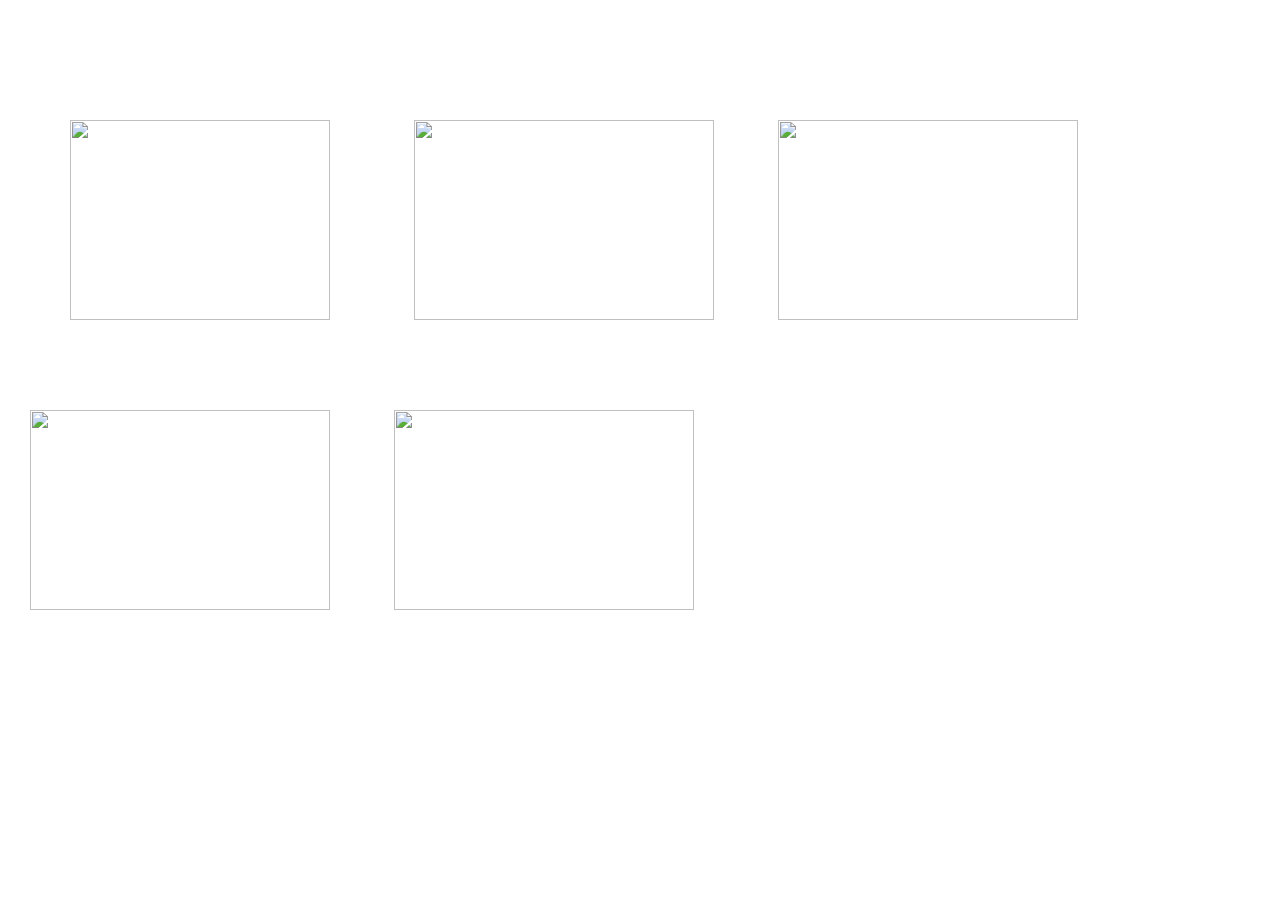
==== cod.html @ 0372e729 "Add files via upload" ====
<!DOCTYPE html>
<html lang="en">
<head>
    <meta charset="UTF-8">
    <meta http-equiv="X-UA-Compatible" content="IE=edge">
    <meta name="viewport" content="width=device-width, initial-scale=1.0">
    <title>Call Of Duty: Warzone</title>
</head>

    <style>

body,html{

 height: 100%; 
 
 margin: 0;
 margin-top: 0;


}


.picture1{
    padding: 20px;
    margin-top: 100px;
    
    margin-left: 50px;
    margin-right: 30px;
    width: 260px;

height:200px;

}
.picture2{
    padding: 20px;
    margin-top: 50px;
    
    margin-left: 10px;
    margin-right: 10px;
    width: 300px;

height:200px;

}
.picture3{
    padding: 20px;
    margin-top: 50px;
    
    margin-left: 10px;
    margin-right: 40px;
    width: 300px;

height:200px;

}
.picture4{
    padding: 20px;
    margin-top: 50px;
    
    margin-left: 10px;
    margin-right: 10px;
    width: 300px;

height:200px;

}
.picture5{
    padding: 20px;
    margin-top: 50px;
    
    margin-left: 10px;
    margin-right: 10px;
    width: 300px;

height:200px;

}



.background{ 
  background: url(codwall.jpg) no-repeat;
  height: 100%; 
 
  background-position: center;
  background-repeat: no-repeat;
  background-size: cover;
 
}


 </style>
 <body>
     

<div class="background">



<a href="s1optic.html"><img class="picture1" src="s1optic.PNG"></a>
<a href="comp.html"><img class="picture2" src="s1comp.PNG"></a>
<a href="eunited.html"><img class="picture3" src="eunited.png"></a>
<a href="luminosity.html"><img class="picture4" src="luminosity.png"></a>
<a href="s1faze.html"><img class="picture5" src="s1faze.png"></a>





</div>
</body>


</html>
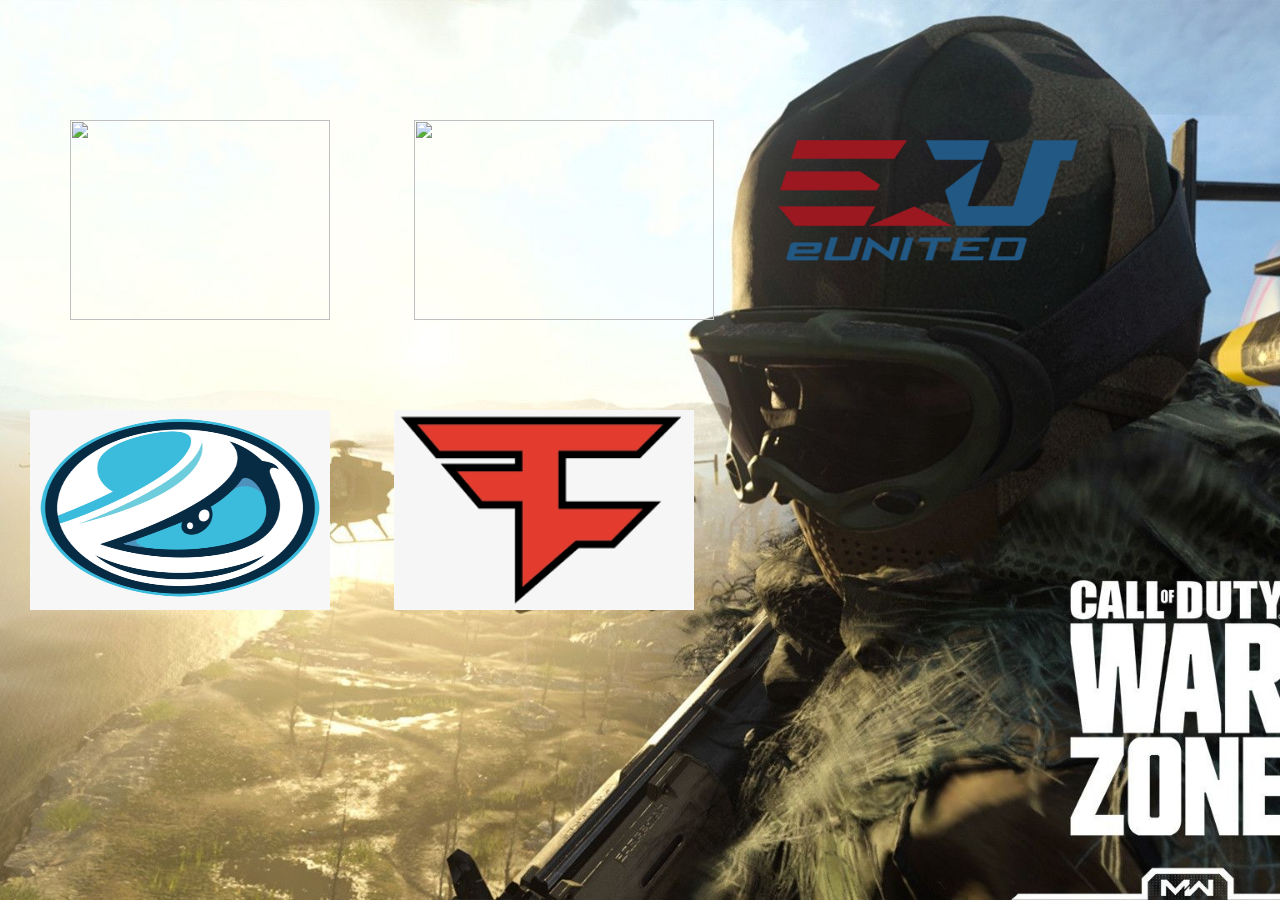
==== commit cfc6923e: "Update cod.html" ====
--- a/cod.html
+++ b/cod.html
@@ -79,7 +79,7 @@
 
 
 .background{ 
-  background: url(codwall.jpg) no-repeat;
+  background: url(images/codwall.jpg) no-repeat;
   height: 100%; 
  
   background-position: center;
@@ -97,11 +97,11 @@
 
 
 
-<a href="s1optic.html"><img class="picture1" src="s1optic.PNG"></a>
-<a href="comp.html"><img class="picture2" src="s1comp.PNG"></a>
-<a href="eunited.html"><img class="picture3" src="eunited.png"></a>
-<a href="luminosity.html"><img class="picture4" src="luminosity.png"></a>
-<a href="s1faze.html"><img class="picture5" src="s1faze.png"></a>
+<a href="s1optic.html"><img class="picture1" src="images/s1optic.PNG"></a>
+<a href="comp.html"><img class="picture2" src="images/s1comp.PNG"></a>
+<a href="eunited.html"><img class="picture3" src="images/eunited.png"></a>
+<a href="luminosity.html"><img class="picture4" src="images/luminosity.png"></a>
+<a href="s1faze.html"><img class="picture5" src="images/s1faze.png"></a>
 
 
 
@@ -111,4 +111,4 @@
 </body>
 
 
-</html>+</html>
